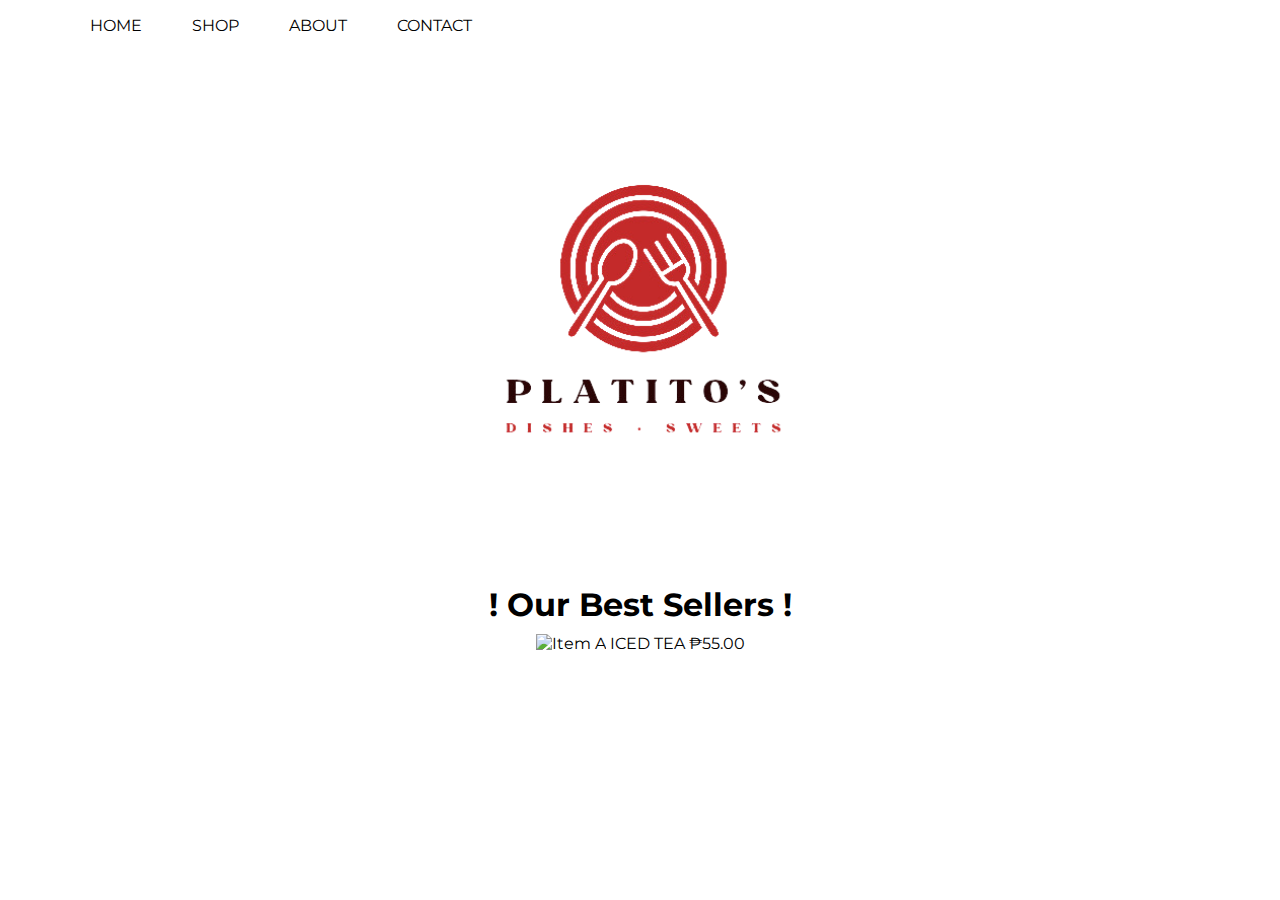
==== index.html @ 4c5ef93c "first update" ====
<!DOCTYPE html>
<html>
<head>
    <title>Modern POS System</title>
    <!-- Link to external CSS file -->
    <link rel="stylesheet" type="text/css" href="index.css">
</head>
<body>
    <nav>
        <ul>
            <li>HOME</li>
            <li>SHOP</li>
            <li>ABOUT</li>
            <li>CONTACT</li>
        </ul>
    </nav>
   

    <img src="media/logo.png">

    <h1>! Our Best Sellers !</h1>

    <div>
            
        <div class="bestSeler">
            <img src="https://via.placeholder.com/50" alt="Item A" onclick="selectItem('Adobo', 50)">
            <span>ICED TEA</span>
            <span>₱55.00</span>
        </div>
    </div>


    <script src="script.js"></script>
</body>
</html>
---- index.css ----
@import url('https://fonts.googleapis.com/css2?family=Montserrat:ital,wght@0,100..900;1,100..900&display=swap');
    body {
        font-family: Arial, sans-serif;
        padding: 0;
        text-align: center;
        margin: 60px 0 0 0;
    }

* {
    font-family: montserrat;
}

nav {
    position: fixed;
    top: 0;
    left : 0;
    width: 100%;
    z-index: 1000;
}

#items {
    display: flex;
}

h1, h2 {
    margin-bottom: 10px;
}

.item, .cart-item {
    display: flex;
    justify-content: space-between;
    align-items: center;
    margin-bottom: 10px;
}

/* Set width and height for the item images */
.item img, .cart-item img {
    width: 50px; /* Set the image width */
    height: 50px; /* Set the image height */
    cursor: pointer; /* Make the image clickable */
    margin-right: 10px;
}

/* Set styling for the radio buttons and input fields */
input[type="radio"], input[type="number"] {
    margin: 5px;
}

label, button {
    margin-bottom: 10px;
    display: block;
}

button {
    padding: 5px 10px;
    background-color: #4CAF50;
    color: white;
    border: none;
    cursor: pointer;
}

button:hover {
    background-color: #45a049;
}

#cart {
    margin-top: 20px;
}

#receipt {
    white-space: pre-wrap;
    margin-top: 10px;
    border: 1px solid #ccc;
    padding: 10px;
    line-height: 1.5;
}

#receipt p {
    margin: 0; /* Remove default paragraph margin */
}

#cartItems div {
    display: flex;
    justify-content: space-between;
}

/* Print-specific styles */
@media print {
    /* Hide non-essential elements when printing */
    body > *:not(#receipt, h1, h2) {
        display: none;
    }
    /* Center the receipt on the page */
    #receipt {
        margin: auto;
        width: 50%; /* Adjust the width as needed */
        border: none; /* Remove border when printing */
    }
}

ul {
    display: flex;
    flex-direction: row;
    flex-wrap: nowrap;
    background-color: white;
    list-style: none;
    z-index: 1000;
}

li {
    margin: 0 0 0 50px;
}
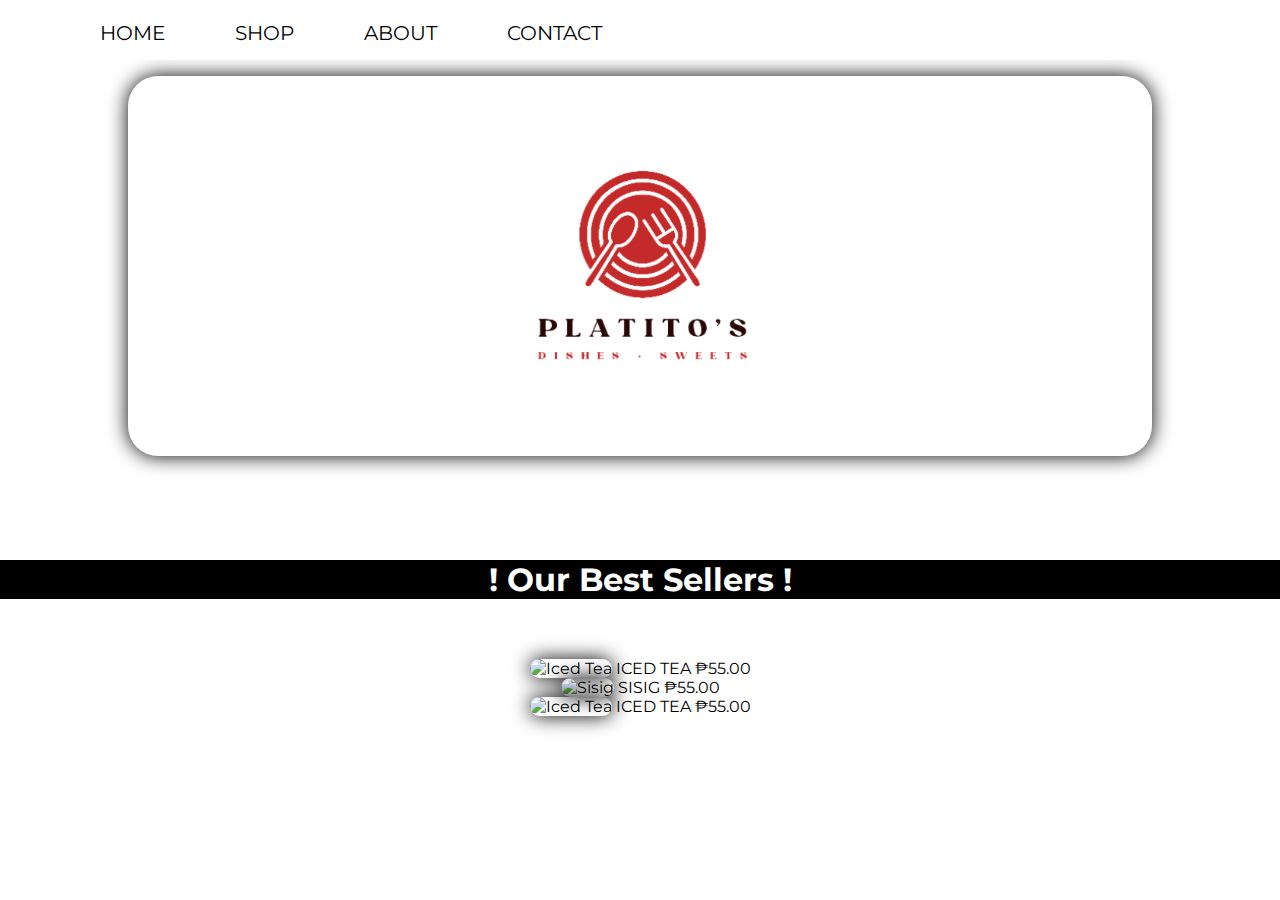
==== commit 8f11b0a8: "final" ====
--- a/index.html
+++ b/index.html
@@ -6,12 +6,14 @@
     <link rel="stylesheet" type="text/css" href="index.css">
 </head>
 <body>
+
+    
     <nav>
         <ul>
-            <li>HOME</li>
-            <li>SHOP</li>
-            <li>ABOUT</li>
-            <li>CONTACT</li>
+            <li><button class="navigation">HOME</button></li>
+            <li><button class="navigation">SHOP</button></li>
+            <li><button class="navigation">ABOUT</button></li>
+            <li><button class="navigation">CONTACT</li>
         </ul>
     </nav>
    
@@ -20,10 +22,25 @@
 
     <h1>! Our Best Sellers !</h1>
 
-    <div>
-            
-        <div class="bestSeler">
-            <img src="https://via.placeholder.com/50" alt="Item A" onclick="selectItem('Adobo', 50)">
+    <div>  
+        <div class="bestSellers">
+            <img src="media/icedTea.jpeg" alt="Iced Tea">
+            <span>ICED TEA</span>
+            <span>₱55.00</span>
+        </div>
+    </div>
+
+    <div>  
+        <div class="bestSellers">
+            <img src="media/sisig.jpeg" alt="Sisig">
+            <span>SISIG</span>
+            <span>₱55.00</span>
+        </div>
+    </div>
+
+    <div>  
+        <div class="bestSellers">
+            <img src="media/icedTea.jpeg" alt="Iced Tea">
             <span>ICED TEA</span>
             <span>₱55.00</span>
         </div>
@@ -32,4 +49,4 @@
 
     <script src="script.js"></script>
 </body>
-</html>+</html>
--- a/index.css
+++ b/index.css
@@ -3,11 +3,20 @@
         font-family: Arial, sans-serif;
         padding: 0;
         text-align: center;
-        margin: 60px 0 0 0;
+        margin: 76px 0 0 0;
     }
+
 
 * {
     font-family: montserrat;
+}
+
+img {
+    width: 80vw;
+    object-fit: contain;
+    height: 380px;
+    box-shadow: 0 0 20px 0px black;
+    border-radius: 30px;
 }
 
 nav {
@@ -23,7 +32,9 @@
 }
 
 h1, h2 {
-    margin-bottom: 10px;
+    background-color: black;
+    margin: 100px 0 60px 0px;
+    color: white;
 }
 
 .item, .cart-item {
@@ -46,6 +57,14 @@
     margin: 5px;
 }
 
+button.navigation {
+    border: none;
+    background-color: white;
+    color: #000000;
+    font-size: 20px;
+} 
+
+
 label, button {
     margin-bottom: 10px;
     display: block;
@@ -58,6 +77,17 @@
     border: none;
     cursor: pointer;
 }
+
+
+button.navigation:hover {
+      color: #8a8a8a;
+    background-color: white;
+}
+
+li button {
+    border: none;
+    background-color: none;
+} 
 
 button:hover {
     background-color: #45a049;
@@ -109,4 +139,4 @@
 
 li {
     margin: 0 0 0 50px;
-}+}
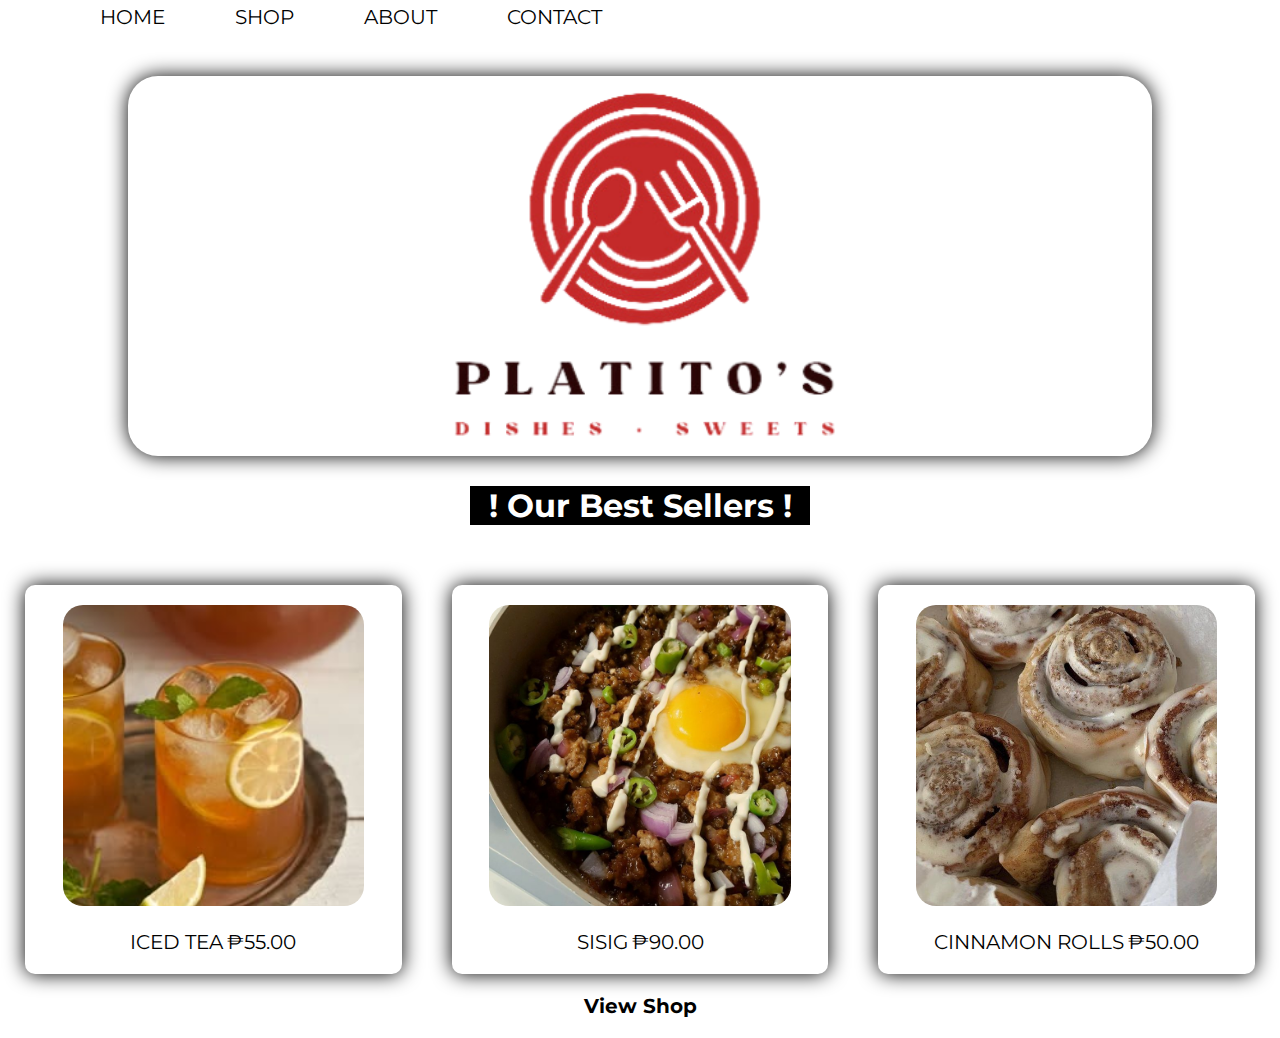
==== commit 82365cf7: "hoy guumana ka naman" ====
--- a/index.html
+++ b/index.html
@@ -10,42 +10,41 @@
     
     <nav>
         <ul>
-            <li><button class="navigation">HOME</button></li>
-            <li><button class="navigation">SHOP</button></li>
+            <li><button class="navigation" onclick="home()">HOME</button></li>
+            <li><button class="navigation" onclick="shop()">SHOP</button></li>
             <li><button class="navigation">ABOUT</button></li>
             <li><button class="navigation">CONTACT</li>
         </ul>
     </nav>
+    
    
-
-    <img src="media/logo.png">
+    <div id="header">
+        <img src="media/logo.png">
+    </div>
 
     <h1>! Our Best Sellers !</h1>
 
-    <div>  
+    <div>
         <div class="bestSellers">
-            <img src="media/icedTea.jpeg" alt="Iced Tea">
+            <img src="media/icedTea.jpg" class="product" alt="Iced Tea">
             <span>ICED TEA</span>
             <span>₱55.00</span>
         </div>
-    </div>
 
-    <div>  
         <div class="bestSellers">
-            <img src="media/sisig.jpeg" alt="Sisig">
+            <img src="media/sisig.jpg" class="product" alt="Sisig">
             <span>SISIG</span>
-            <span>₱55.00</span>
+            <span>₱90.00</span>
+        </div>
+
+        <div class="bestSellers">
+            <img src="media/cinnamonRolls.jpg" class="product" alt="Cinnamon Rolls">
+            <span>CINNAMON ROLLS</span>
+            <span>₱50.00</span>
         </div>
     </div>
 
-    <div>  
-        <div class="bestSellers">
-            <img src="media/icedTea.jpeg" alt="Iced Tea">
-            <span>ICED TEA</span>
-            <span>₱55.00</span>
-        </div>
-    </div>
-
+    <h3 onclick="shop()" id="viewShop">View Shop</h3>
 
     <script src="script.js"></script>
 </body>
--- a/index.css
+++ b/index.css
@@ -1,9 +1,17 @@
+
 @import url('https://fonts.googleapis.com/css2?family=Montserrat:ital,wght@0,100..900;1,100..900&display=swap');
     body {
+        overflow-x: hidden;
+        display: flex;
         font-family: Arial, sans-serif;
         padding: 0;
         text-align: center;
         margin: 76px 0 0 0;
+        align-content: center;
+        justify-content: center;
+        flex-direction: column;
+        flex-wrap: wrap;
+        align-items: center;
     }
 
 
@@ -11,12 +19,70 @@
     font-family: montserrat;
 }
 
-img {
+#quantityOptions {
+    display: flex;
+    flex-direction: column;
+    flex-wrap: wrap;
+    max-width: 40vw;
+    width: 40vw;
+    height:  300px;
+    box-shadow: 0 0 20px black;
+    top: 80px;
+    position: sticky;
+    bottom: 40px;
+    border-radius: 20px;
+}
+#left {
+    max-width: 99vw;
+    width: 99vw;
+    display:  flex;
+    flex-direction: row;
+    flex-wrap: nowrap;
+    align-content: flex-start;
+    align-items: center;
+}
+
+#right {
+    display: flex;
+    max-width: 40vw;
+    width: 35vw;
+    border-radius: 20px;
+    box-shadow: 0 0 20px black;
+    flex-direction: column;
+    flex-wrap: wrap;
+    justify-content: center;
+    margin: 25px;
+}
+
+h3#viewShop {
+    font-size: 20px;
+    width: auto;
+    cursor: pointer;
+}
+
+
+
+
+h3#viewShop:hover {
+    cursor: pointer;
+    text-decoration: underline;
+}
+
+#header {
     width: 80vw;
     object-fit: contain;
     height: 380px;
     box-shadow: 0 0 20px 0px black;
     border-radius: 30px;
+    align-items: center;
+}
+
+#header img {
+    height: 690px;
+}
+
+span {
+    font-size: 20px;
 }
 
 nav {
@@ -28,13 +94,24 @@
 }
 
 #items {
-    display: flex;
+    border-style: solid;
+    display: flex;
+    border-radius: 40px;
+    flex-direction: column;
+    flex-wrap: nowrap;
+    width: 100%;
+    margin: 30px 0 0 30px;
+}
+
+h2.shop {
+    width: 100%;
 }
 
 h1, h2 {
     background-color: black;
-    margin: 100px 0 60px 0px;
+    margin: 30px 0 60px 0px;
     color: white;
+    width: 340px;
 }
 
 .item, .cart-item {
@@ -42,14 +119,25 @@
     justify-content: space-between;
     align-items: center;
     margin-bottom: 10px;
+    flex-direction: column;
+}
+
+.item {
+    box-shadow: 0 0 20px black;
+    width: 20%;
+    height: 330px;
+    border-radius: 20px;
+    25px: 0 25px 0;
+    margin: 25px;
 }
 
 /* Set width and height for the item images */
 .item img, .cart-item img {
-    width: 50px; /* Set the image width */
-    height: 50px; /* Set the image height */
+    width: 80%; /* Set the image width */
+    aspect-ratio: 1; /* Set the image height */
     cursor: pointer; /* Make the image clickable */
-    margin-right: 10px;
+    margin: 30px 0 0 0;
+    border-radius: 10px;
 }
 
 /* Set styling for the radio buttons and input fields */
@@ -57,12 +145,16 @@
     margin: 5px;
 }
 
-button.navigation {
-    border: none;
-    background-color: white;
-    color: #000000;
-    font-size: 20px;
-} 
+
+.menu {
+    display: flex;
+    flex-wrap: wrap;
+}
+
+h4 {
+    font-size: 35px;
+    margin: 10px 0 0 0;
+}
 
 
 label, button {
@@ -70,14 +162,21 @@
     display: block;
 }
 
+button#checkout {
+    margin: 0 0 0 10px;
+}
+
 button {
     padding: 5px 10px;
-    background-color: #4CAF50;
+    background-color: #c42a2a;
     color: white;
     border: none;
     cursor: pointer;
 }
 
+button:hover {
+    background-color: #7a1e1e;
+}
 
 button.navigation:hover {
       color: #8a8a8a;
@@ -89,9 +188,6 @@
     background-color: none;
 } 
 
-button:hover {
-    background-color: #45a049;
-}
 
 #cart {
     margin-top: 20px;
@@ -129,14 +225,61 @@
 }
 
 ul {
+    margin: 0 0 0 0;
     display: flex;
     flex-direction: row;
     flex-wrap: nowrap;
     background-color: white;
     list-style: none;
-    z-index: 1000;
 }
 
 li {
     margin: 0 0 0 50px;
 }
+
+body > div {
+    display: flex;
+    width: 100vw;
+    justify-content: center;
+}
+
+body > div > div.bestSellers {
+    text-align: center;
+    width: 410px;
+    box-shadow: 0px 0px 20px black;
+    border-radius: 10px;
+    margin: 0 25px 0 25px;
+    padding: 0 0 20px;
+}
+
+body > div > div > img {
+    overflow: hidden;
+    margin: 20px;
+    width: 80%;
+    aspect-ratio: 1;
+    box-shadow: none;
+    border-radius: 20px;
+    object-fit: cover;
+    transition: transform 0.5s cubic-bezier(0.89, -0.06, 0.06, 0.98);
+}
+
+body > div > div > img: {
+    transform: scale(1.01);
+}
+
+
+#whole {
+    display: flex;
+    flex-direction: column;
+    justify-content: space-between;
+    align-items: center;
+    max-width: 100vw;
+    align-content: center;
+}
+
+button.navigation {
+    border: none;
+    background-color: white;
+    color: #000000;
+    font-size: 20px;
+} 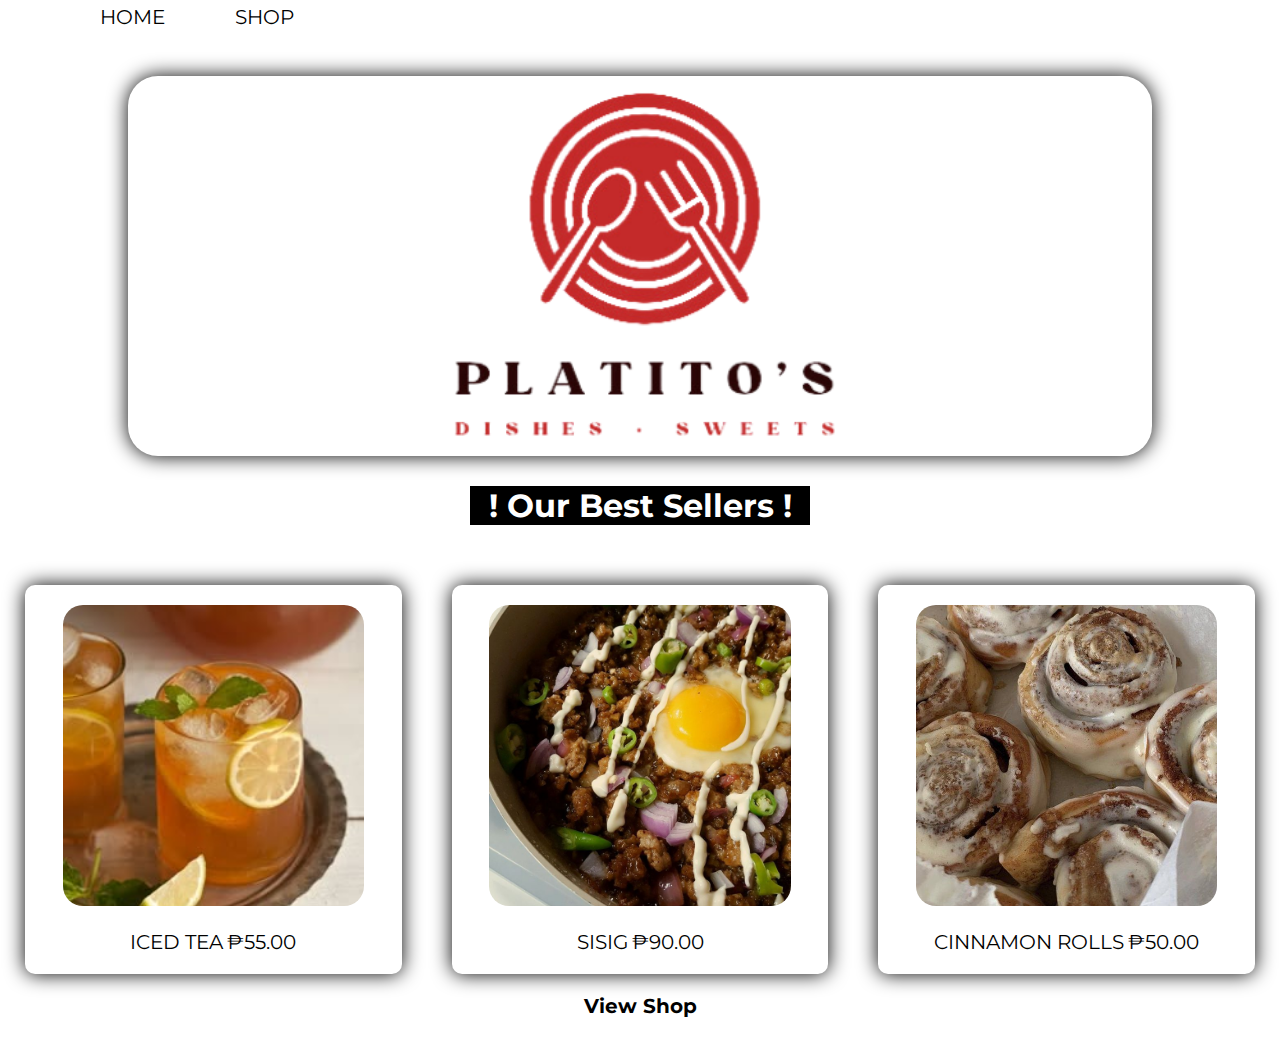
==== commit eb84ea78: "Update index.html" ====
--- a/index.html
+++ b/index.html
@@ -12,8 +12,6 @@
         <ul>
             <li><button class="navigation" onclick="home()">HOME</button></li>
             <li><button class="navigation" onclick="shop()">SHOP</button></li>
-            <li><button class="navigation">ABOUT</button></li>
-            <li><button class="navigation">CONTACT</li>
         </ul>
     </nav>
     
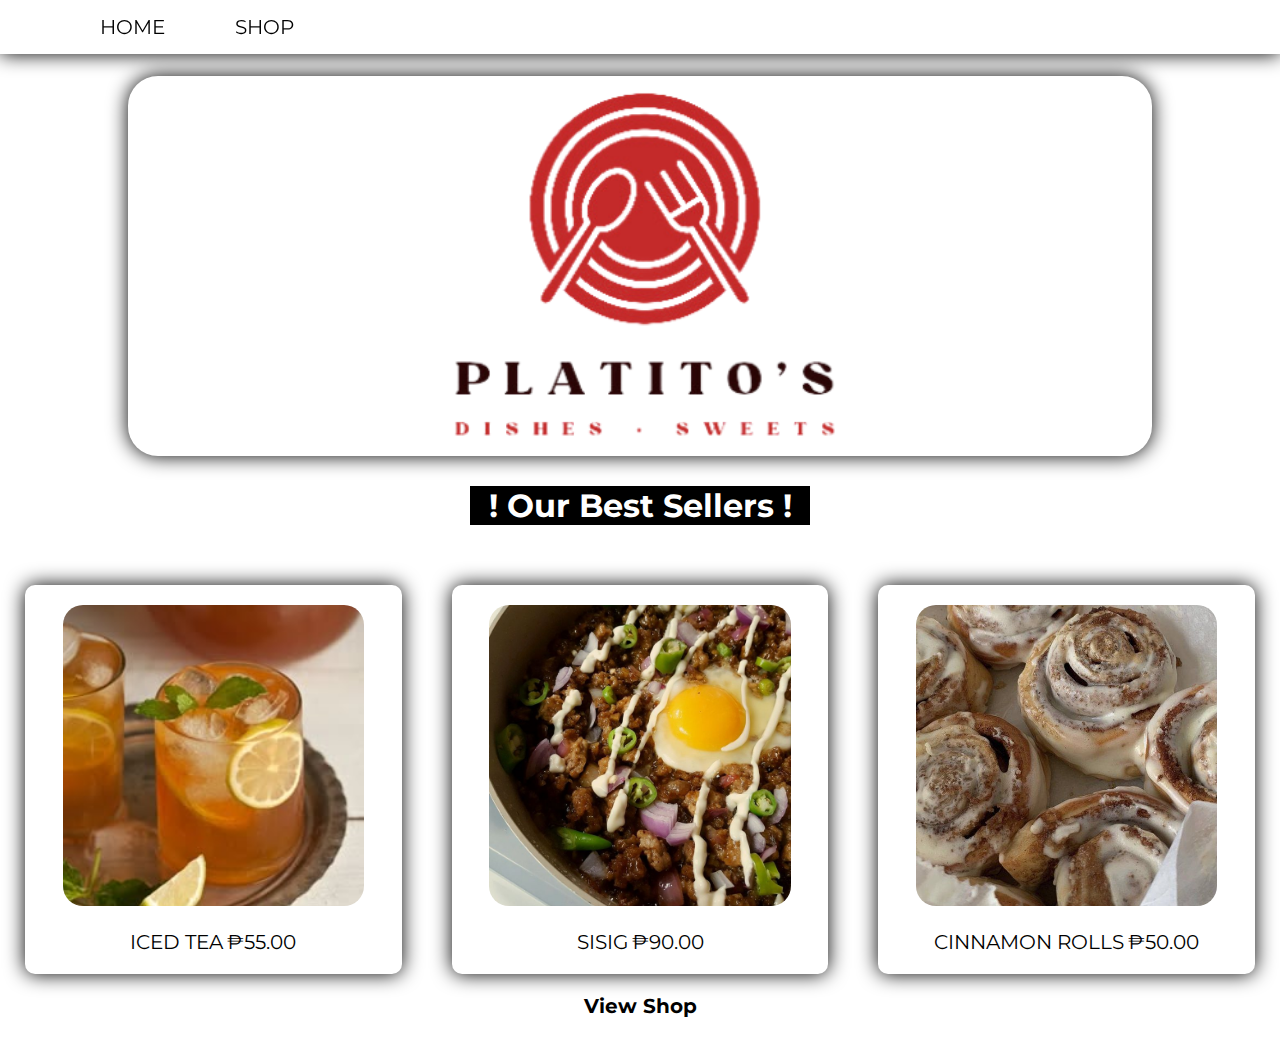
==== commit a22e8310: "eya" ====
--- a/index.html
+++ b/index.html
@@ -1,6 +1,7 @@
 <!DOCTYPE html>
 <html>
 <head>
+    <link rel="icon" type="image/png" href="media/logo.png"> 
     <title>Modern POS System</title>
     <!-- Link to external CSS file -->
     <link rel="stylesheet" type="text/css" href="index.css">
--- a/index.css
+++ b/index.css
@@ -14,6 +14,14 @@
         align-items: center;
     }
 
+div.receipt {
+    display: flex;
+    box-shadow: 0 0 20px black;
+    margin-top: 20px;
+    border-radius: 20px;
+    flex-direction: column;
+}
+
 
 * {
     font-family: montserrat;
@@ -24,14 +32,18 @@
     flex-direction: column;
     flex-wrap: wrap;
     max-width: 40vw;
-    width: 40vw;
+    width: 25vw;
     height:  300px;
     box-shadow: 0 0 20px black;
-    top: 80px;
-    position: sticky;
-    bottom: 40px;
-    border-radius: 20px;
-}
+    border-radius: 20px;
+}
+
+#cart > div:nth-child(3) {
+    margin: 0 0 100px 0;
+    
+}
+
+
 #left {
     max-width: 99vw;
     width: 99vw;
@@ -45,13 +57,14 @@
 #right {
     display: flex;
     max-width: 40vw;
-    width: 35vw;
-    border-radius: 20px;
-    box-shadow: 0 0 20px black;
+    width: 25vw;
+    border-radius: 20px;
     flex-direction: column;
     flex-wrap: wrap;
     justify-content: center;
     margin: 25px;
+    position: sticky;
+    top: 80px;
 }
 
 h3#viewShop {
@@ -122,6 +135,10 @@
     flex-direction: column;
 }
 
+.item:hover {
+    transform: scale(1.05);
+}
+
 .item {
     box-shadow: 0 0 20px black;
     width: 20%;
@@ -129,20 +146,24 @@
     border-radius: 20px;
     25px: 0 25px 0;
     margin: 25px;
-}
-
-/* Set width and height for the item images */
+    transition: transform 0.3s ease-in-out;
+    padding: 0 0 20px;
+    cursor: pointer;
+}
+
 .item img, .cart-item img {
-    width: 80%; /* Set the image width */
-    aspect-ratio: 1; /* Set the image height */
-    cursor: pointer; /* Make the image clickable */
+    width: 80%;
+    aspect-ratio: 1;
+    cursor: pointer;
     margin: 30px 0 0 0;
     border-radius: 10px;
+    object-fit: cover;
 }
 
 /* Set styling for the radio buttons and input fields */
 input[type="radio"], input[type="number"] {
     margin: 5px;
+    font-size: 30px;
 }
 
 
@@ -156,14 +177,18 @@
     margin: 10px 0 0 0;
 }
 
+body > nav > ul > li > button {
+    margin: 10px 0
+    
+}
 
 label, button {
-    margin-bottom: 10px;
+    margin: 10px 0;
     display: block;
 }
 
 button#checkout {
-    margin: 0 0 0 10px;
+    margin: 0 0 20px 0px;
 }
 
 button {
@@ -172,6 +197,7 @@
     color: white;
     border: none;
     cursor: pointer;
+    margin: 0 0 20px 0;
 }
 
 button:hover {
@@ -190,7 +216,11 @@
 
 
 #cart {
+    display: flex;
+    box-shadow: 0 0 20px black;
     margin-top: 20px;
+    border-radius: 20px;
+    flex-direction: column;
 }
 
 #receipt {
@@ -207,7 +237,8 @@
 
 #cartItems div {
     display: flex;
-    justify-content: space-between;
+    justify-content: space-around;
+    flex-direction: row;
 }
 
 /* Print-specific styles */
@@ -231,6 +262,7 @@
     flex-wrap: nowrap;
     background-color: white;
     list-style: none;
+    box-shadow: 0 0 20px black;
 }
 
 li {
@@ -270,11 +302,11 @@
 
 #whole {
     display: flex;
-    flex-direction: column;
+    flex-direction: row;
     justify-content: space-between;
-    align-items: center;
+    align-items: flex-start;
     max-width: 100vw;
-    align-content: center;
+    padding: 0 0 20px 0;
 }
 
 button.navigation {
@@ -282,4 +314,5 @@
     background-color: white;
     color: #000000;
     font-size: 20px;
-} +} 
+
